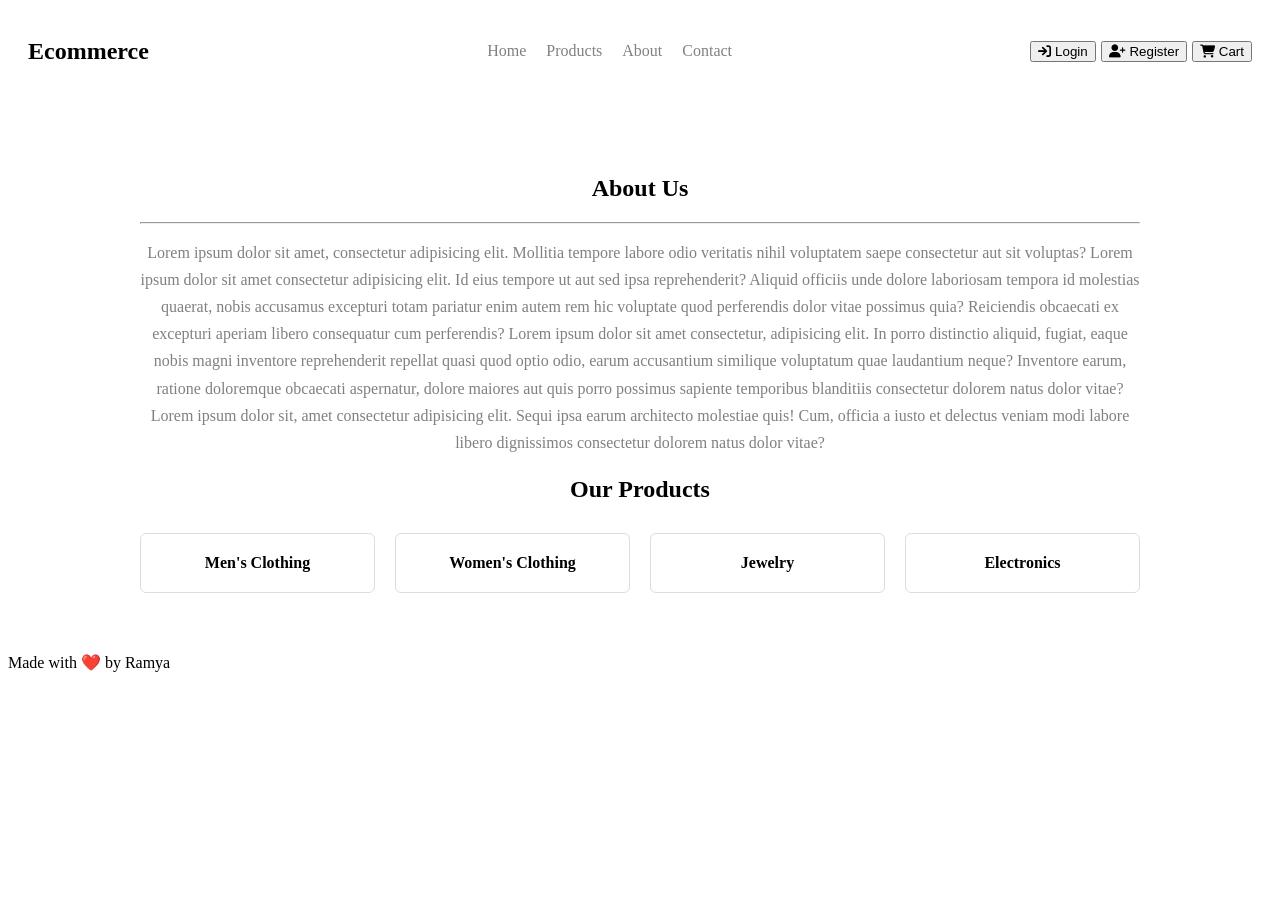
==== project/about.html @ 84d17db0 "second commit" ====
<!DOCTYPE html>
<html lang="en">
<head>
    <meta charset="UTF-8">
    <meta name="viewport" content="width=device-width, initial-scale=1.0">
    <title>Document</title>
    <link rel="stylesheet" href="https://cdnjs.cloudflare.com/ajax/libs/font-awesome/6.5.1/css/all.min.css" />
    <link rel="stylesheet" href="./style.css">
</head>
<body>

<!-- Header -->
<section id="header">
    <div>
        <h1>Ecommerce</h1>
    </div>

    <ul id="content">
        <li><a href="index.html">Home</a></li>
        <li><a href="index.html">Products</a></li>
        <li><a href="about.html">About</a></li>
        <li><a href="#">Contact</a></li>
    </ul>

    <div>
            <button><i class="fa-solid fa-arrow-right-to-bracket"></i> Login</button>
            <button><i class="fas fa-user-plus"></i> Register</button>
            <button><i class="fas fa-shopping-cart"></i> Cart</button>
        </div>
</section>

<!-- About Section -->
<section class="about-section">
    <h1>About Us</h1>
    <hr>

    <p>
        Lorem ipsum dolor sit amet, consectetur adipisicing elit. Mollitia tempore labore odio veritatis nihil voluptatem saepe consectetur aut sit voluptas?
        Lorem ipsum dolor sit amet consectetur adipisicing elit. Id eius tempore ut aut sed ipsa reprehenderit? Aliquid officiis unde dolore laboriosam tempora id molestias quaerat, nobis accusamus excepturi totam pariatur enim autem rem hic voluptate quod perferendis dolor vitae possimus quia? Reiciendis obcaecati ex excepturi aperiam libero consequatur cum perferendis?
        Lorem ipsum dolor sit amet consectetur, adipisicing elit. In porro distinctio aliquid, fugiat, eaque nobis magni inventore reprehenderit repellat quasi quod optio odio, earum accusantium similique voluptatum quae laudantium neque? Inventore earum, ratione doloremque obcaecati aspernatur, dolore maiores aut quis porro possimus sapiente temporibus blanditiis consectetur dolorem natus dolor vitae?
        Lorem ipsum dolor sit, amet consectetur adipisicing elit. Sequi ipsa earum architecto molestiae quis! Cum, officia a iusto et delectus veniam modi labore libero dignissimos consectetur dolorem natus dolor vitae?



    </p>

    <h2>Our Products</h2>

    <div class="about-products">
        <div class="about-card">Men's Clothing</div>
        <div class="about-card">Women's Clothing</div>
        <div class="about-card">Jewelry</div>
        <div class="about-card">Electronics</div>
    </div>
</section>

<!-- Footer -->
     <footer>
        Made with ❤️ by Ramya
     </footer>
    
</body>
</html>
---- project/style.css ----
/* mobile */

@media(max-width:426px) {
    #header {
        display: flex;
        justify-content: space-between;
        align-items: center;

    }

    #content {
        list-style: none;
        display: flex;
        gap: 10px;
    }

    #content li a {
        text-decoration: none;
        color: gray;
        font-weight: lighter;

    }

    #header div {
        display: flex;
        gap: 5px;
        border-radius: 10px;
    }

    #ele h1 {
        text-align: center;
        font-weight: lighter;
        color: gray;
    }

}

/* tablet */

@media (min-width:427px) and (max-width:768px) {
    #header {
        display: flex;
        justify-content: space-between;
        align-items: center;
        padding: 10px 20px;
    }

    #content {
        list-style: none;
        display: flex;
        gap: 5px;
    }

    #content li a {
        text-decoration: none;
        color: gray;
        font-weight: lighter;
    }

    #header div {
        display: flex;
        gap: 5px;
        border-radius: 10px;
    }

    #ele h1 {
        text-align: center;
        font-weight: lighter;
        color: gray;
    }
}

/* small laptop */
@media (min-width:769px) and (max-width:1024px) {
    #header {
        display: flex;
        justify-content: space-between;
        align-items: center;
        padding: 10px 20px;
    }

    #content {
        list-style: none;
        display: flex;
        gap: 20px;
    }

    #content li a {
        text-decoration: none;
        color: gray;
        font-weight: lighter;
    }

    #header div {
        display: flex;
        gap: 5px;
        border-radius: 10px;
    }

    #ele h1 {
        text-align: center;
        font-weight: lighter;
        color: gray;
    }
}

/* laptop*/

@media (min-width:1025px) and (max-width:1440px) {
    #header {
        display: flex;
        justify-content: space-between;
        align-items: center;
        padding: 10px 20px;
    }

    #content {
        list-style: none;
        display: flex;
        gap: 20px;
    }

    #content li a {
        text-decoration: none;
        color: gray;
        font-weight: lighter;
    }

    #header div {
        display: flex;
        gap: 5px;
        border-radius: 10px;
    }

    #ele h1 {
        text-align: center;
        font-weight: lighter;
        color: gray;
    }

    #ele div button {
        text-align: center;
        align-items: center;
        align-content: center;
        padding: 10px 20px;
        margin: 10px;
        gap: 15px;
    }

    .but {
        margin-left: 290px;
    }


#products {
            border: 1px solid black;
            background-color: whitesmoke;
            padding: 10px;
            gap: 10px;
            border-radius: 10px;
            display: flex;
            flex-wrap: wrap;
        }


        .product-container {
            display: grid;
            grid-template-columns: repeat(3, 1fr);
            gap: 20px;
            padding: 20px;
        }

        .product-card {
            background: #fff;
            border-radius: 8px;
            border: solid black;
            padding: 15px;
            text-align: center;
            border: 1px solid #eee;
            transition: box-shadow 0.3s;
        }

        .product-card:hover {
            box-shadow: 0 6px 15px rgba(0, 0, 0, 0.12);
        }

        .product-card img {
            width: 100%;
            height: 200px;
            object-fit: contain;
            margin-bottom: 10px;
        }

        .product-card h4 {
            font-size: 15px;
            font-weight: 600;
            margin: 8px 0;
        }

        .product-card .desc {
            font-size: 13px;
            color: #666;
            margin-bottom: 8px;
        }

        .product-card .price {
            font-size: 16px;
            font-weight: bold;
            color: gray;
            margin-bottom: 10px;
        }

        .card-buttons {
            display: flex;
            justify-content: center;

            gap: 10px;
        }

        .card-buttons button {
            background: #222;
            color: white;
            border: none;
            padding: 6px 12px;
            border-radius: 4px;
            font-size: 13px;
            cursor: pointer;
        }

        .card-buttons button:hover {
            background: #444;
        }  



    /* #element {
        display: grid;
        grid-template-columns: repeat(3, minmax(260px, 1fr));
        gap: 25px;
        padding: 30px 60px;
    } 
 .cards {
    border: 1px solid #e5e5e5;
    border-radius: 6px;
    background-color: #fff;

    padding: 15px;
    text-align: center;

    display: flex;
    flex-direction: column;

    height: 100%;
    box-shadow: 0 2px 6px rgba(0,0,0,0.05);
} 



.img {
    width: 100%;
    height: 180px;
    object-fit: contain;
    margin-bottom: 10px;
}
.title {
    font-size: 15px;
    font-weight: 600;
    margin: 8px 0;
}
.desc {
    font-size: 13px;
    color: #777;
    line-height: 1.4;
    display: -webkit-box;
    -webkit-box-orient: vertical;
    overflow: hidden;
    text-overflow: ellipsis;
    margin-bottom: 10px;
}

.price {
    font-size: 15px;
    font-weight: bold;
    margin-bottom: 10px;
}

   .buttons {
    display: flex;
    justify-content: center;
    gap: 8px;

    margin-top: auto;
}

.btn {
    background-color: #212529;
    color: white;
    border: none;

    padding: 6px 10px;
    font-size: 12px;
    border-radius: 4px;
    cursor: pointer;
}  */


    .about-section {
        max-width: 1000px;
        margin: 40px auto;
        padding: 20px;
        text-align: center;
    }

    .about-section p {
        color: gray;
        line-height: 1.7;
        margin: 15px 0;
    }

    .about-products {
        display: grid;
        grid-template-columns: repeat(auto-fit, minmax(200px, 1fr));
        gap: 20px;
        margin-top: 30px;
    }

    .about-card {
        border: 1px solid #ddd;
        padding: 20px;
        border-radius: 6px;
        font-weight: bold;
    }


}
.banner {
    background-image: url('../assest/assests/main.png\ \(1\).jpg');
    background-size: cover;
    background-position: center;
    height: 250px;

    /* ONLY layout */
    display: flex;
    flex-direction: column;
    justify-content: center;

    padding-left: 60px;
}
.banner h1 {
    font-size: 36px;
    font-weight: 400;
    color: white;
    margin-bottom: 10px;
}

.banner p {
    /* max-width: 520px; */
    font-size: 14px;
    line-height: 1.6;
    color: #f1f1f1;
}


/* large laptops */

@media(min-width:1441px) and (max-width:2560px) {
    #header {
        display: flex;
        justify-content: space-between;
        align-items: center;
        padding: 10px 20px;
    }

    #content {
        list-style: none;
        display: flex;
        gap: 20px;
    }

    #content li a {
        text-decoration: none;
        color: gray;
        font-weight: lighter;
    }

    #header div {
        display: flex;
        gap: 5px;
        border-radius: 10px;
    }

    #ele h1 {
        text-align: center;
        font-weight: lighter;
        color: gray;
    }

    #ele div button {
        text-align: center;
        gap: 15px;
        align-content: center;
        align-items: center;
    }
}
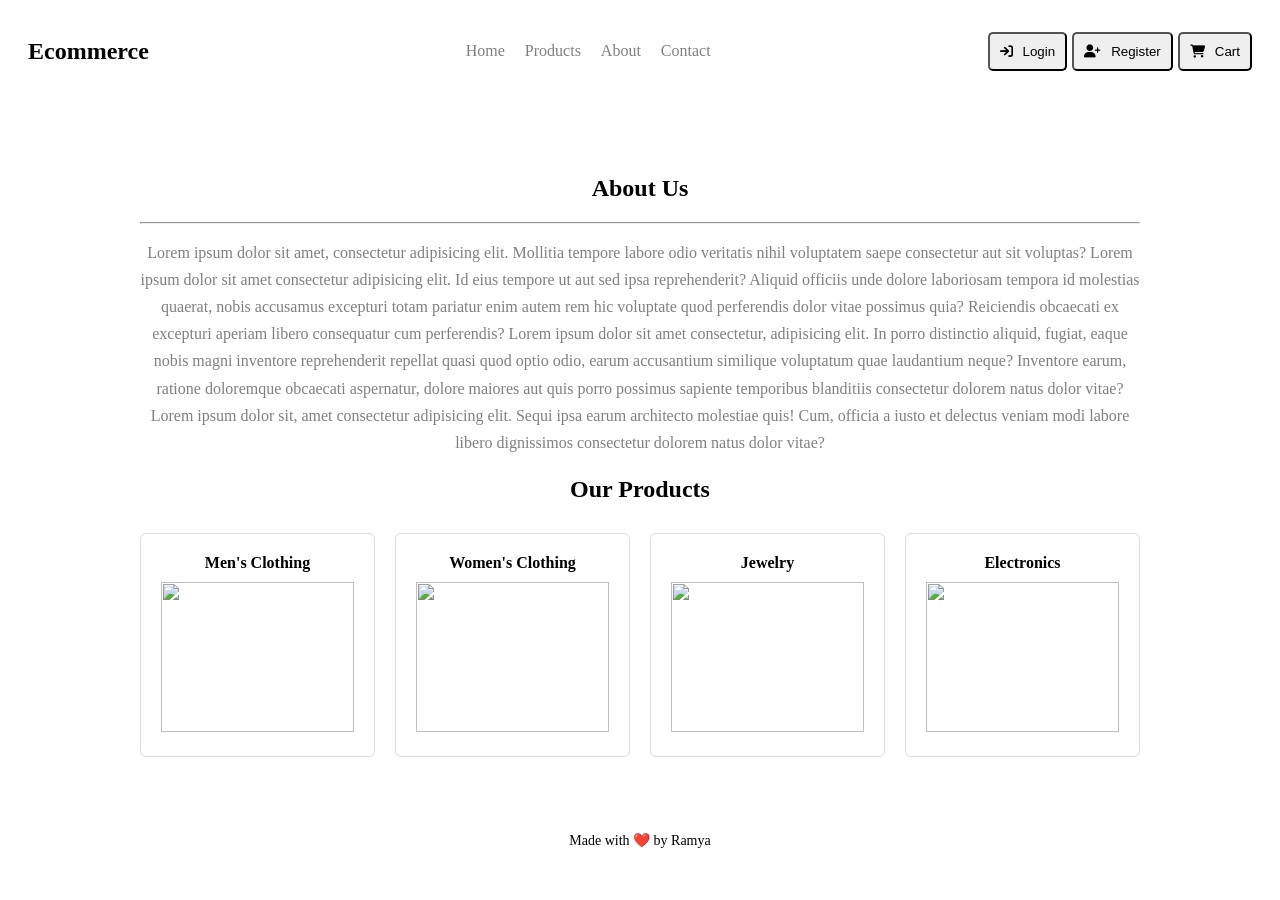
==== commit a202efd2: "third commit" ====
--- a/project/about.html
+++ b/project/about.html
@@ -1,5 +1,6 @@
 <!DOCTYPE html>
 <html lang="en">
+
 <head>
     <meta charset="UTF-8">
     <meta name="viewport" content="width=device-width, initial-scale=1.0">
@@ -7,57 +8,75 @@
     <link rel="stylesheet" href="https://cdnjs.cloudflare.com/ajax/libs/font-awesome/6.5.1/css/all.min.css" />
     <link rel="stylesheet" href="./style.css">
 </head>
+
 <body>
 
-<!-- Header -->
-<section id="header">
-    <div>
-        <h1>Ecommerce</h1>
-    </div>
+    <!-- Header -->
+    <section id="header">
+        <div>
+            <h1>Ecommerce</h1>
+        </div>
 
-    <ul id="content">
-        <li><a href="index.html">Home</a></li>
-        <li><a href="index.html">Products</a></li>
-        <li><a href="about.html">About</a></li>
-        <li><a href="#">Contact</a></li>
-    </ul>
+        <ul id="content">
+            <li><a href="index.html">Home</a></li>
+            <li><a href="products.html">Products</a></li>
+            <li><a href="about.html">About</a></li>
+            <li><a href="contact.html">Contact</a></li>
+        </ul>
 
-    <div>
-            <button><i class="fa-solid fa-arrow-right-to-bracket"></i> Login</button>
-            <button><i class="fas fa-user-plus"></i> Register</button>
-            <button><i class="fas fa-shopping-cart"></i> Cart</button>
+        <div class="headbut">
+            <a href="login.html" class="btn">
+              <button>  <i class="fa-solid fa-arrow-right-to-bracket"></i> Login</button>
+            </a>
+
+            <a href="register.html" class="btn">
+               <button><i class="fas fa-user-plus"></i> Register</button>
+            </a>
+
+            <a href="cart.html" class="btn">
+              <button><i class="fas fa-shopping-cart"></i> Cart</button>
+            </a>
         </div>
-</section>
+    </section>
 
-<!-- About Section -->
-<section class="about-section">
-    <h1>About Us</h1>
-    <hr>
+    <!-- About Section -->
+    <section class="about-section">
+        <h1>About Us</h1>
+        <hr>
 
-    <p>
-        Lorem ipsum dolor sit amet, consectetur adipisicing elit. Mollitia tempore labore odio veritatis nihil voluptatem saepe consectetur aut sit voluptas?
-        Lorem ipsum dolor sit amet consectetur adipisicing elit. Id eius tempore ut aut sed ipsa reprehenderit? Aliquid officiis unde dolore laboriosam tempora id molestias quaerat, nobis accusamus excepturi totam pariatur enim autem rem hic voluptate quod perferendis dolor vitae possimus quia? Reiciendis obcaecati ex excepturi aperiam libero consequatur cum perferendis?
-        Lorem ipsum dolor sit amet consectetur, adipisicing elit. In porro distinctio aliquid, fugiat, eaque nobis magni inventore reprehenderit repellat quasi quod optio odio, earum accusantium similique voluptatum quae laudantium neque? Inventore earum, ratione doloremque obcaecati aspernatur, dolore maiores aut quis porro possimus sapiente temporibus blanditiis consectetur dolorem natus dolor vitae?
-        Lorem ipsum dolor sit, amet consectetur adipisicing elit. Sequi ipsa earum architecto molestiae quis! Cum, officia a iusto et delectus veniam modi labore libero dignissimos consectetur dolorem natus dolor vitae?
+        <p>
+            Lorem ipsum dolor sit amet, consectetur adipisicing elit. Mollitia tempore labore odio veritatis nihil
+            voluptatem saepe consectetur aut sit voluptas?
+            Lorem ipsum dolor sit amet consectetur adipisicing elit. Id eius tempore ut aut sed ipsa reprehenderit?
+            Aliquid officiis unde dolore laboriosam tempora id molestias quaerat, nobis accusamus excepturi totam
+            pariatur enim autem rem hic voluptate quod perferendis dolor vitae possimus quia? Reiciendis obcaecati ex
+            excepturi aperiam libero consequatur cum perferendis?
+            Lorem ipsum dolor sit amet consectetur, adipisicing elit. In porro distinctio aliquid, fugiat, eaque nobis
+            magni inventore reprehenderit repellat quasi quod optio odio, earum accusantium similique voluptatum quae
+            laudantium neque? Inventore earum, ratione doloremque obcaecati aspernatur, dolore maiores aut quis porro
+            possimus sapiente temporibus blanditiis consectetur dolorem natus dolor vitae?
+            Lorem ipsum dolor sit, amet consectetur adipisicing elit. Sequi ipsa earum architecto molestiae quis! Cum,
+            officia a iusto et delectus veniam modi labore libero dignissimos consectetur dolorem natus dolor vitae?
 
 
 
-    </p>
+        </p>
 
-    <h2>Our Products</h2>
+        <h2>Our Products</h2>
 
-    <div class="about-products">
-        <div class="about-card">Men's Clothing</div>
-        <div class="about-card">Women's Clothing</div>
-        <div class="about-card">Jewelry</div>
-        <div class="about-card">Electronics</div>
-    </div>
-</section>
+        <div class="about-products">
+            <div class="about-card">Men's Clothing <img src="../assest/assests/Men's clothing.jpeg" alt=""></div>
+            <div class="about-card">Women's Clothing <img src="../assest/assests/Women's clothing.jpeg" alt=""></div>
+            <div class="about-card">Jewelry <img src="../assest/assests/jewelery.webp" alt=""></div>
+            <div class="about-card">Electronics <img src="../assest/assests/Electronics.jpeg" alt=""></div>
+        </div>
+    </section>
 
-<!-- Footer -->
-     <footer>
+    <!-- Footer -->
+    <footer class="foot">
         Made with ❤️ by Ramya
-     </footer>
-    
+    </footer>
+
 </body>
+
 </html>
--- a/project/style.css
+++ b/project/style.css
@@ -107,6 +107,9 @@
 /* laptop*/
 
 @media (min-width:1025px) and (max-width:1440px) {
+
+    /* header section */
+
     #header {
         display: flex;
         justify-content: space-between;
@@ -132,10 +135,73 @@
         border-radius: 10px;
     }
 
-    #ele h1 {
-        text-align: center;
-        font-weight: lighter;
-        color: gray;
+    #content li a:hover {
+        color: black;
+    }
+
+    .headbut button:hover {
+        background-color: black;
+        color: white;
+        transition: 0.3s;
+        border: none;
+    }
+    .headbut button{
+        display: flex;
+        gap: 10px;
+        padding: 10px 10px;
+        align-items: center;
+        border-radius: 5px;
+      
+    }
+   .btn{
+    text-decoration: none;
+   }
+
+    /* banner section */
+
+
+    .banner {
+        position: relative;
+        width: 100%;
+        height: 350px;
+        overflow: hidden;
+    }
+
+    .banner img {
+        width: 100%;
+        height: 100%;
+        object-fit: cover;
+    }
+
+
+    .banner-text {
+        position: absolute;
+        top: 50%;
+        left: 32%;
+        transform: translate(-50%, -50%);
+
+        color: white;
+    }
+
+    .banner-text p {
+        font-size: 55px;
+        letter-spacing: 2px;
+    }
+
+    Optional dark overlay for better text visibility .banner::after {
+        position: absolute;
+    }
+
+
+    /* Card section */
+
+
+
+
+     #ele h1 {
+        text-align: center;
+        font-weight: lighter;
+        color: black;
     }
 
     #ele div button {
@@ -150,159 +216,89 @@
     .but {
         margin-left: 290px;
     }
-
-
-#products {
-            border: 1px solid black;
-            background-color: whitesmoke;
-            padding: 10px;
-            gap: 10px;
-            border-radius: 10px;
-            display: flex;
-            flex-wrap: wrap;
-        }
-
-
-        .product-container {
-            display: grid;
-            grid-template-columns: repeat(3, 1fr);
-            gap: 20px;
-            padding: 20px;
-        }
-
-        .product-card {
-            background: #fff;
-            border-radius: 8px;
-            border: solid black;
-            padding: 15px;
-            text-align: center;
-            border: 1px solid #eee;
-            transition: box-shadow 0.3s;
-        }
-
-        .product-card:hover {
-            box-shadow: 0 6px 15px rgba(0, 0, 0, 0.12);
-        }
-
-        .product-card img {
-            width: 100%;
-            height: 200px;
-            object-fit: contain;
-            margin-bottom: 10px;
-        }
-
-        .product-card h4 {
-            font-size: 15px;
-            font-weight: 600;
-            margin: 8px 0;
-        }
-
-        .product-card .desc {
-            font-size: 13px;
-            color: #666;
-            margin-bottom: 8px;
-        }
-
-        .product-card .price {
-            font-size: 16px;
-            font-weight: bold;
-            color: gray;
-            margin-bottom: 10px;
-        }
-
-        .card-buttons {
-            display: flex;
-            justify-content: center;
-
-            gap: 10px;
-        }
-
-        .card-buttons button {
-            background: #222;
-            color: white;
-            border: none;
-            padding: 6px 12px;
-            border-radius: 4px;
-            font-size: 13px;
-            cursor: pointer;
-        }
-
-        .card-buttons button:hover {
-            background: #444;
-        }  
-
-
-
-    /* #element {
+    .but1:hover{
+        background-color: black;
+        color: white;
+        transition: 0.3s;
+        border: none;
+    }
+
+    #products {
+        border: 1px solid black;
+        background-color: whitesmoke;
+        padding: 10px;
+        gap: 10px;
+        border-radius: 10px;
+        display: flex;
+        flex-wrap: wrap;
+    }
+
+
+    .product-container {
         display: grid;
-        grid-template-columns: repeat(3, minmax(260px, 1fr));
-        gap: 25px;
-        padding: 30px 60px;
-    } 
- .cards {
-    border: 1px solid #e5e5e5;
-    border-radius: 6px;
-    background-color: #fff;
-
-    padding: 15px;
-    text-align: center;
-
-    display: flex;
-    flex-direction: column;
-
-    height: 100%;
-    box-shadow: 0 2px 6px rgba(0,0,0,0.05);
-} 
-
-
-
-.img {
-    width: 100%;
-    height: 180px;
-    object-fit: contain;
-    margin-bottom: 10px;
-}
-.title {
-    font-size: 15px;
-    font-weight: 600;
-    margin: 8px 0;
-}
-.desc {
-    font-size: 13px;
-    color: #777;
-    line-height: 1.4;
-    display: -webkit-box;
-    -webkit-box-orient: vertical;
-    overflow: hidden;
-    text-overflow: ellipsis;
-    margin-bottom: 10px;
-}
-
-.price {
-    font-size: 15px;
-    font-weight: bold;
-    margin-bottom: 10px;
-}
-
-   .buttons {
-    display: flex;
-    justify-content: center;
-    gap: 8px;
-
-    margin-top: auto;
-}
-
-.btn {
-    background-color: #212529;
-    color: white;
-    border: none;
-
-    padding: 6px 10px;
-    font-size: 12px;
-    border-radius: 4px;
-    cursor: pointer;
-}  */
-
+        grid-template-columns: repeat(3, 1fr);
+        gap: 20px;
+        padding: 20px;
+    }
+
+    .product-card {
+        background: #fff;
+        border-radius: 8px;
+        border: solid black;
+        padding: 15px;
+        text-align: center;
+        border: 1px solid #eee;
+        transition: box-shadow 0.3s;
+    }
+
+    .product-card img {
+        width: 100%;
+        height: 200px;
+        object-fit: contain;
+        margin-bottom: 10px;
+    }
+
+    .product-card h4 {
+        font-size: 15px;
+        font-weight: 600;
+        margin: 8px 0;
+    }
+
+    .product-card .desc {
+        font-size: 13px;
+        color: #666;
+        margin-bottom: 8px;
+    }
+
+    .product-card .price {
+        font-size: 16px;
+        font-weight: bold;
+        color: gray;
+        margin-bottom: 10px;
+    }
+
+    .card-buttons {
+        display: flex;
+        justify-content: center;
+
+        gap: 10px;
+    }
+
+    .card-buttons button {
+        background: #222;
+        color: white;
+        border: none;
+        padding: 6px 12px;
+        border-radius: 4px;
+        font-size: 13px;
+        cursor: pointer;
+    }
+
+    .card-buttons button:hover {
+        background: #444;
+    }
+
+    /* about section */
 
     .about-section {
         max-width: 1000px;
@@ -330,34 +326,101 @@
         border-radius: 6px;
         font-weight: bold;
     }
-
-
-}
-.banner {
-    background-image: url('../assest/assests/main.png\ \(1\).jpg');
-    background-size: cover;
-    background-position: center;
-    height: 250px;
-
-    /* ONLY layout */
+    .about-card img {
+        width: 100%;
+        height: 150px;
+        object-fit: cover;
+        margin-top: 10px;
+    }
+
+
+}
+
+
+/* Contact Section */
+.contact-section {
+    max-width: 300px;
+    margin: 60px auto;
+    text-align: center;
+}
+.contact-section hr {
+    margin-bottom: 20px;
+    border: none;
+    height: 1px;
+    background-color: #ddd;
+}
+
+.contact-section h1 {
+    font-size: 36px;
+    font-weight: 600;
+    margin-bottom: 10px;
+}
+
+/* Contact Form */
+.contact-form {
     display: flex;
     flex-direction: column;
-    justify-content: center;
-
-    padding-left: 60px;
-}
-.banner h1 {
-    font-size: 36px;
-    font-weight: 400;
-    color: white;
-    margin-bottom: 10px;
-}
-
-.banner p {
-    /* max-width: 520px; */
+    align-items: center;
+}
+
+/* Labels */
+.contact-form label {
+    width: 100%;
+    text-align: left;
+    font-size: 15px;
+    font-weight: 500;
+    margin-bottom: 6px;
+}
+
+/* Inputs & Textarea */
+.contact-form input,
+.contact-form textarea {
+    width: 100%;
+    padding: 12px 14px;
     font-size: 14px;
-    line-height: 1.6;
-    color: #f1f1f1;
+    border-radius: 8px;
+    border: 1px solid #d0d7de;
+    outline: none;
+    margin-bottom: 20px;
+}
+
+.contact-form input::placeholder,
+.contact-form textarea::placeholder {
+    color: #8c959f;
+}
+
+.contact-form input:focus,
+.contact-form textarea:focus {
+    border-color: #000;
+}
+
+/* Button */
+.contact-form button {
+    background-color: #6c6c6c;
+    color: #fff;
+    border: none;
+    padding: 10px 30px;
+    border-radius: 8px;
+    font-size: 15px;
+    cursor: pointer;
+}
+
+.contact-form button:hover {
+    background-color: #000;
+    transition: 0.3s;
+}
+
+/* login section */
+
+
+
+
+/* footer section */
+.foot {
+    text-align: center;
+    padding: 15px;
+    margin-top: 20px;
+    font-size: 14px;
 }
 
 
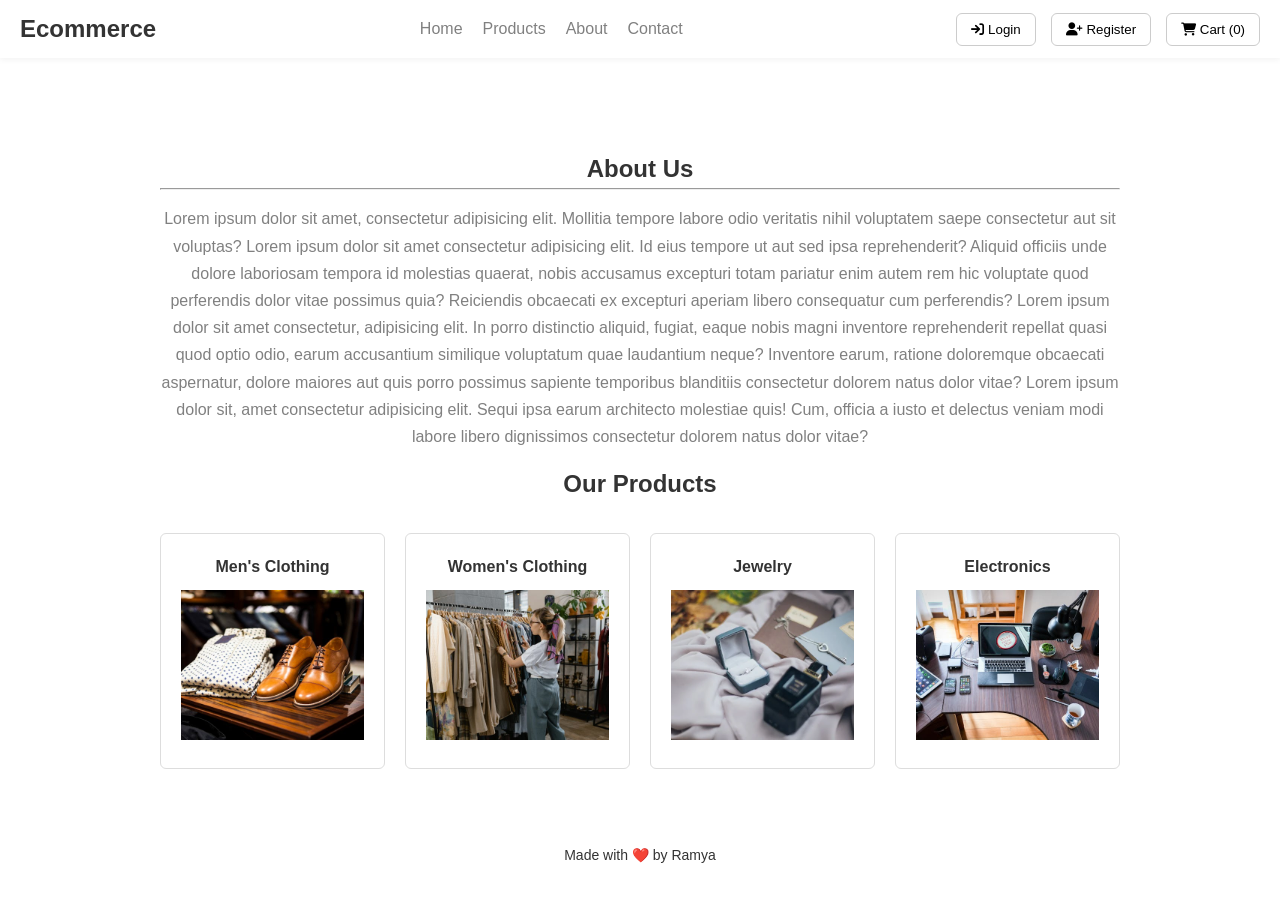
==== commit 48f4f12d: "fourth commit" ====
--- a/project/about.html
+++ b/project/about.html
@@ -34,7 +34,10 @@
             </a>
 
             <a href="cart.html" class="btn">
-              <button><i class="fas fa-shopping-cart"></i> Cart</button>
+                <button>
+                    <i class="fas fa-shopping-cart"></i>
+                    Cart (<span id="cart-count">0</span>)
+                </button>
             </a>
         </div>
     </section>
@@ -77,6 +80,8 @@
         Made with ❤️ by Ramya
     </footer>
 
+
+       <script src="./pro.js"></script>
 </body>
 
 </html>
--- a/project/style.css
+++ b/project/style.css
@@ -1,24 +1,449 @@
+* {
+    margin: 0;
+    padding: 0;
+    box-sizing: border-box;
+}
+
+html, body {
+    width: 100%;
+    overflow-x: hidden;
+}
+
+body {
+    font-family: 'Poppins', sans-serif;
+    font-weight: 400;
+    color: #333;
+    line-height: 1.6;
+    padding-top: 90px;
+}
+
+/* Fixed Header - Always visible */
+
+#header {
+    position: fixed;
+    top: 0;
+    left: 0;
+    width: 100%;
+    z-index: 9999;
+    background: #fff;
+
+}
+
+
+
+
 /* mobile */
 
 @media(max-width:426px) {
+
+   
+    body{
+        padding-top: 120px;
+    }  
+
+     #header {
+        display: flex;
+        flex-direction: column;
+        align-items: center;
+        width: 100%;
+        padding: 10px 5px;
+        gap: 8px;       
+        background: #fff;
+        text-align: center;
+    } 
+
+    /* Ecommerce title center */
+    #header h1 {
+        font-size: 22px;
+        margin: 0;
+    }
+
+    /* Navigation: Home Products About Contact */
+    #content {
+        display: flex;
+        flex-direction: row;
+        justify-content: center;
+        flex-wrap: nowrap;
+        list-style: none;
+        padding: 0;
+        margin: 0;
+        gap: 15px;
+        font-size: 14px;
+    }
+
+    #content li a {
+        text-decoration: none;
+        color: #000;
+        font-weight: 500;
+    }
+
+    /* Buttons row */
+    .headbut {
+        display: flex;
+        justify-content: center;
+        flex-wrap: nowrap;
+        gap: 10px;
+        width: 100%;
+    }
+
+    .headbut button {
+        padding: 6px 12px;
+        font-size: 12px;
+        border: 1px solid #ccc;
+        background: #f8f8f8;
+        border-radius: 4px;
+        cursor: pointer;
+        white-space: nowrap;
+    }
+
+    .headbut button:hover {
+        background: #eaeaea;
+    }
+
+
+    /* Banner */
+.banner {
+    position: relative;   
+    width: 100%;
+    height: 220px;       
+    margin: 0;
+    overflow: hidden;
+}
+
+.banner img {
+    width: 100%;
+    height: 100%;
+    object-fit: cover;
+}
+
+/* Text inside banner */
+.banner-text {
+    position: absolute;
+    top: 50%;
+    left: 5%;
+    transform: translateY(-50%);
+    max-width: 90%;
+    color: #fff;
+    white-space: nowrap;       
+    overflow: hidden;          
+    text-overflow: ellipsis;   
+}
+
+
+    .banner {
+        height: 200px;
+    }
+
+    .banner-text h1 {
+    font-size: 20px;
+    white-space: nowrap;
+    overflow: hidden;
+    text-overflow: ellipsis;
+}
+
+.banner-text p {
+    font-size: 12px;
+    white-space: nowrap;
+    overflow: hidden;
+    text-overflow: ellipsis;
+}
+
+
+    /* Products */
+
+#ele {
+    width: 100%;
+    padding: 0 10px;
+    text-align: center;
+}
+
+#ele h1 {
+    text-align: center;
+    margin-bottom: 10px;
+}
+.but {
+    display: flex;
+    justify-content: center;
+    flex-wrap: wrap;
+    gap: 10px;
+    margin: 15px 0;
+}
+
+.but1 {
+    padding: 6px 14px;
+    font-size: 13px;
+    border: 1px solid #ccc;
+    background: #f8f8f8;
+    border-radius: 4px;
+    cursor: pointer;
+}
+
+
+.product-container {
+    display: grid;
+    grid-template-columns: repeat(auto-fit, minmax(220px, 1fr));
+    gap: 15px;
+    padding: 10px;
+}
+
+
+
+
+.product-card {
+    border: 1px solid #e0e0e0;
+    border-radius: 6px;
+    padding: 12px;
+    background: #fff;
+    text-align: center;
+    display: flex;
+    flex-direction: column;
+    justify-content: space-between;
+}
+
+
+
+    .product-card img {
+    width: 100%;
+    height: 150px;
+    object-fit: contain;
+    margin-bottom: 8px;
+}
+
+.product-title {
+    font-size: 14px;
+    font-weight: 500;
+    margin-bottom: 5px;
+}
+
+
+  .desc {
+    font-size: 12px;
+    color: #555;
+    margin: 6px 0;
+    text-align: center;
+
+    display: -webkit-box;
+    -webkit-line-clamp: 2;          
+    -webkit-box-orient: vertical;
+    overflow: hidden;
+    text-overflow: ellipsis;
+
+    line-height: 1.4;
+    height: 34px;   
+}
+
+
+
+
+  .price {
+    font-size: 15px;
+    font-weight: 600;
+    margin: 8px 0;
+    padding: 6px 0;
+    border-top: 1px solid #eee;
+    border-bottom: 1px solid #eee;
+}
+
+
+ .card-buttons {
+    display: flex;
+    justify-content: center;
+    gap: 8px;
+    margin-top: 8px;
+}
+
+.card-buttons button {
+    flex: 1;
+    font-size: 12px;
+    padding: 6px;
+    border: 1px solid #ccc;
+    background: #f5f5f5;
+    border-radius: 4px;
+    cursor: pointer;
+}
+
+
+
+    /* About */
+    .about-section {
+    width: 90%;
+    margin: 20px auto;
+    padding: 15px;
+    text-align: center;
+}
+
+   .about-section p {
+    font-size: 14px;
+    line-height: 1.6;
+    color: #555;
+    text-align: center;
+}
+.about-products-title {
+    text-align: center;
+    margin: 20px 0 10px;
+    font-size: 20px;
+    font-weight: 500;
+}
+
+
+   .about-products {
+    display: grid;
+    grid-template-columns: 1fr;   
+    gap: 15px;
+    width: 90%;
+    margin: 0 auto;
+}
+.about-card {
+    border: 1px solid #e5e5e5;
+    border-radius: 6px;
+    padding: 15px;
+    background: #fff;
+    text-align: center;
+}
+.about-card img {
+    width: 100%;
+    height: 150px;
+    object-fit: contain;   
+    margin-bottom: 10px;
+}
+.about-card h3 {
+    font-size: 16px;
+    margin-bottom: 6px;
+}
+
+.about-card p {
+    font-size: 13px;
+    color: #555;
+    line-height: 1.5;
+}
+
+
+    /* Contact */
+    .contact-section {
+        width: 90%;
+        margin: 30px auto;
+    }
+
+    .contact-section h1 {
+        font-size: 24px;
+    }
+
+
+    /* Login */
+   
+.login-section {
+    width: 90%;
+    margin: 30px auto;
+    text-align: center;   
+}
+
+.login-section h1 {
+    font-size: 24px;
+    margin-bottom: 8px;
+}
+
+.login-section p {
+    font-size: 14px;
+    color: #555;
+    margin-bottom: 15px;
+    line-height: 1.5;
+}
+
+
+  .login-form {
+    display: flex;
+    flex-direction: column;
+    gap: 10px;
+    text-align: left;  
+}
+
+.login-form button {
+    width: 100%;
+}
+
+
+
+    /* Register */
+    .register-section {
+        width: 90%;
+        margin: 30px auto;
+    }
+
+    .register-section h1 {
+        font-size: 24px;
+    }
+
+    .register-form button {
+        width: 100%;
+    }
+
+
+    /* Cart */
+    .cart-wrapper {
+        flex-direction: column;
+        padding: 10px;
+    }
+
+    .cart-left,
+    .cart-right {
+        width: 100%;
+    }
+
+    .cart-item {
+        flex-direction: column;
+        align-items: flex-start;
+        gap: 10px;
+    }
+
+    .cart-img {
+        width: 60px;
+        height: 60px;
+    }
+
+    .cart-info {
+        margin-left: 0;
+    }
+
+
+    /* Empty Cart */
+    .empty-cart h2 {
+        font-size: 22px;
+    }
+
+    .continue-btn {
+        font-size: 13px;
+    }
+
+
+    /* Footer */
+   .foot {
+    width: 100%;
+    margin: 0;
+}
+}
+
+
+
+/* tablet */
+
+@media (min-width:427px) and (max-width:768px) {
     #header {
         display: flex;
         justify-content: space-between;
         align-items: center;
-
+        padding: 10px 20px;
     }
 
     #content {
         list-style: none;
         display: flex;
-        gap: 10px;
+        gap: 5px;
     }
 
     #content li a {
         text-decoration: none;
         color: gray;
         font-weight: lighter;
-
     }
 
     #header div {
@@ -32,12 +457,10 @@
         font-weight: lighter;
         color: gray;
     }
-
-}
-
-/* tablet */
-
-@media (min-width:427px) and (max-width:768px) {
+}
+
+/* small laptop */
+@media (min-width:769px) and (max-width:1024px) {
     #header {
         display: flex;
         justify-content: space-between;
@@ -48,7 +471,7 @@
     #content {
         list-style: none;
         display: flex;
-        gap: 5px;
+        gap: 20px;
     }
 
     #content li a {
@@ -70,8 +493,12 @@
     }
 }
 
-/* small laptop */
-@media (min-width:769px) and (max-width:1024px) {
+/* laptop*/
+
+@media (min-width:1024px) and (max-width:1440px) {
+
+    /* header section */
+
     #header {
         display: flex;
         justify-content: space-between;
@@ -97,112 +524,125 @@
         border-radius: 10px;
     }
 
+    #content li a:hover {
+        color: black;
+    }
+
+    /* Header Buttons */
+    .headbut button {
+        padding: 8px 14px;
+        border: 1px solid #ccc;
+        background: white;
+        border-radius: 6px;
+        cursor: pointer;
+        margin-left: 10px;
+    }
+
+    .headbut button:hover {
+        background: black;
+        color: white;
+    }
+
+    .btn {
+        text-decoration: none;
+    }
+
+    /* banner section */
+
+    body {
+    font-family: 'Poppins', sans-serif;
+    }
+
+    .banner {
+        position: relative;
+        width: 100%;
+        height: 380px;
+        overflow: hidden;
+    }
+
+    .banner img {
+        width: 100%;
+        height: 100%;
+        
+    }
+
+    .banner::after {
+        content: "";
+        position: absolute;
+        top: 0;
+        left: 0;
+        width: 100%;
+        height: 100%;
+        background: rgba(0, 0, 0, 0.35);
+    }
+
+    .banner-text {
+        position: absolute;
+        top: 55%;
+        left: 6%;
+        transform: translateY(-50%);
+        color: white;
+        max-width: 900px;
+        z-index: 2;
+    }
+
+  .banner-text h1 {
+    font-size: 30px;      
+    font-weight: 300;
+    letter-spacing: 0.5px;
+    margin-bottom: 8px;
+}
+
+.banner-text p {
+    font-size: 14px;    
+    font-weight: 300;
+    line-height: 1.6;
+    color: rgba(255, 255, 255, 0.9);
+}
+
+
+
+
+    /* Card section */
+
+
     #ele h1 {
         text-align: center;
         font-weight: lighter;
-        color: gray;
-    }
-}
-
-/* laptop*/
-
-@media (min-width:1025px) and (max-width:1440px) {
-
-    /* header section */
-
-    #header {
-        display: flex;
-        justify-content: space-between;
-        align-items: center;
-        padding: 10px 20px;
-    }
-
-    #content {
-        list-style: none;
-        display: flex;
-        gap: 20px;
-    }
-
-    #content li a {
-        text-decoration: none;
-        color: gray;
-        font-weight: lighter;
-    }
-
-    #header div {
-        display: flex;
-        gap: 5px;
-        border-radius: 10px;
-    }
-
-    #content li a:hover {
         color: black;
     }
 
-    .headbut button:hover {
-        background-color: black;
-        color: white;
-        transition: 0.3s;
-        border: none;
-    }
-    .headbut button{
-        display: flex;
-        gap: 10px;
-        padding: 10px 10px;
-        align-items: center;
-        border-radius: 5px;
-      
-    }
-   .btn{
-    text-decoration: none;
-   }
-
-    /* banner section */
-
-
-    .banner {
-        position: relative;
-        width: 100%;
-        height: 350px;
-        overflow: hidden;
-    }
-
-    .banner img {
-        width: 100%;
-        height: 100%;
-        object-fit: cover;
-    }
-
-
-    .banner-text {
-        position: absolute;
-        top: 50%;
-        left: 32%;
-        transform: translate(-50%, -50%);
-
-        color: white;
-    }
-
-    .banner-text p {
-        font-size: 55px;
-        letter-spacing: 2px;
-    }
-
-    Optional dark overlay for better text visibility .banner::after {
-        position: absolute;
-    }
-
-
-    /* Card section */
-
-
-
-
-     #ele h1 {
-        text-align: center;
-        font-weight: lighter;
-        color: black;
-    }
+
+    #ele {
+    width: 100%;
+    margin: 0 auto;
+}
+
+.product-container {
+    display: grid;
+    grid-template-columns: repeat(auto-fit, minmax(280px, 280px));
+    justify-content: center;
+    gap: 40px;
+    padding: 40px 20px;
+}
+
+.product-card {
+    width: 280px;
+    box-sizing: border-box;
+}
+
+.product-card .price {
+    margin: 12px -18px;
+    padding: 8px 0;
+    border-top: 1px solid #d4d1d1;
+    border-bottom: 1px solid #d4d1d1;
+}
+
+/* Sticky Header */
+#header {
+    background: white; /* important so content doesn't show through */
+    box-shadow: 0 2px 6px rgba(0,0,0,0.05); /* optional for slight shadow */
+}
 
     #ele div button {
         text-align: center;
@@ -214,13 +654,70 @@
     }
 
     .but {
-        margin-left: 290px;
-    }
-    .but1:hover{
-        background-color: black;
+        width: 100%;
+        display: flex;
+        justify-content: center;
+        /* center horizontally */
+        align-items: center;
+        flex-wrap: wrap;
+        /* move to next line in mobile */
+        gap: 12px;
+        margin: 20px 0;
+    }
+
+
+    .but1 {
+        padding: 10px 18px;
+        border: 1px solid #000;
+        background: white;
+        cursor: pointer;
+        font-size: 15px;
+        border-radius: 4px;
+        transition: 0.3s;
+    }
+
+    .but1:hover {
+        background: black;
         color: white;
-        transition: 0.3s;
-        border: none;
+    }
+
+    .but1.active {
+        background: black;
+        color: white;
+    }
+.product-card {
+    width: 280px;
+    background: #fff;
+    border: 1px solid  rgb(212, 209, 209);
+    border-radius: 6px;
+    padding: 18px;
+    text-align: center;
+    display: flex;
+    flex-direction: column;
+}
+
+
+
+    .product-card img {
+    width: 100%;
+    height: 180px;
+    object-fit: contain;
+    margin-bottom: 10px;
+}
+
+
+    .product-card h4 {
+        font-size: 15px;
+        font-weight: 600;
+        margin: 8px 0;
+    }
+
+
+    .card-buttons {
+        margin-top: 10px;
+        display: flex;
+        justify-content: center;
+        gap: 10px;
     }
 
     #products {
@@ -233,56 +730,18 @@
         flex-wrap: wrap;
     }
 
-
-    .product-container {
-        display: grid;
-        grid-template-columns: repeat(3, 1fr);
-        gap: 20px;
-        padding: 20px;
-    }
-
-    .product-card {
-        background: #fff;
-        border-radius: 8px;
-        border: solid black;
-        padding: 15px;
-        text-align: center;
-        border: 1px solid #eee;
-        transition: box-shadow 0.3s;
-    }
-
-    .product-card img {
-        width: 100%;
-        height: 200px;
-        object-fit: contain;
-        margin-bottom: 10px;
-    }
-
-    .product-card h4 {
-        font-size: 15px;
-        font-weight: 600;
-        margin: 8px 0;
-    }
-
     .product-card .desc {
-        font-size: 13px;
-        color: #666;
-        margin-bottom: 8px;
-    }
-
-    .product-card .price {
-        font-size: 16px;
-        font-weight: bold;
-        color: gray;
-        margin-bottom: 10px;
-    }
-
-    .card-buttons {
-        display: flex;
-        justify-content: center;
-
-        gap: 10px;
-    }
+    font-size: 13px;
+    color: #666;
+    line-height: 1.5;
+    min-height: 60px;
+
+    display: -webkit-box;
+    -webkit-line-clamp: 3;
+    -webkit-box-orient: vertical;
+    overflow: hidden;
+}
+
 
     .card-buttons button {
         background: #222;
@@ -298,6 +757,44 @@
         background: #444;
     }
 
+
+    .product-title {
+        font-size: 16px;
+        font-weight: 600;
+        margin: 10px 0 5px;
+        height: 40px;
+        overflow: hidden;
+    }
+
+    .product-desc {
+        font-size: 13px;
+        color: #666;
+        height: 48px;
+        overflow: hidden;
+        line-height: 1.4;
+    }
+
+    .price-box {
+        margin: 10px 0;
+        font-size: 18px;
+        color: #444;
+        border-top: 1px solid #eee;
+        border-bottom: 1px solid #eee;
+        padding: 8px 0;
+    }
+
+    .price-line {
+        border: none;
+        border-top: 1px solid gray;
+        margin: 6px 0;
+    }
+
+    .price {
+        font-size: 16px;
+        font-weight: bold;
+        color: #444;
+    }
+
     /* about section */
 
     .about-section {
@@ -326,6 +823,7 @@
         border-radius: 6px;
         font-weight: bold;
     }
+
     .about-card img {
         width: 100%;
         height: 150px;
@@ -343,6 +841,7 @@
     margin: 60px auto;
     text-align: center;
 }
+
 .contact-section hr {
     margin-bottom: 20px;
     border: none;
@@ -411,8 +910,152 @@
 }
 
 /* login section */
-
-
+/* Login Section */
+.login-section {
+    width: 100%;
+    max-width: 400px;
+    margin: 60px auto;
+    text-align: center;
+}
+
+/* Login Title */
+.login-section h1 {
+    font-size: 36px;
+    margin-bottom: 10px;
+}
+
+/* Line under Login */
+.login-section hr {
+    width: 100%;
+    border: 1px solid #eee;
+    margin-bottom: 30px;
+}
+
+/* Form */
+.login-form {
+    display: flex;
+    flex-direction: column;
+    text-align: left;
+}
+
+/* Labels */
+.login-form label {
+    margin: 10px 0 5px;
+    font-weight: 500;
+}
+
+/* Inputs */
+.login-form input {
+    padding: 10px;
+    border: 1px solid #ddd;
+    border-radius: 6px;
+    font-size: 14px;
+}
+
+/* Register text */
+.login-form p {
+    margin: 15px 0;
+}
+
+.login-form a {
+    color: #0d6efd;
+    text-decoration: none;
+}
+
+.login-form a:hover {
+    text-decoration: underline;
+}
+
+/* Login Button */
+.login-form button {
+    width: 120px;
+    margin: 20px auto;
+    padding: 10px;
+    border: none;
+    background: #555;
+    color: white;
+    border-radius: 6px;
+    cursor: pointer;
+}
+
+.login-form button:hover {
+    background: black;
+}
+
+
+
+/* register section */
+/* Register Section */
+.register-section {
+    width: 100%;
+    max-width: 400px;
+    margin: 60px auto;
+    text-align: center;
+}
+
+/* Title */
+.register-section h1 {
+    font-size: 36px;
+    margin-bottom: 10px;
+}
+
+/* Line below Register */
+.register-section hr {
+    width: 100%;
+    border: 1px solid #eee;
+    margin-bottom: 30px;
+}
+
+/* Form */
+.register-form {
+    display: flex;
+    flex-direction: column;
+    text-align: left;
+}
+
+/* Labels */
+.register-form label {
+    margin: 10px 0 5px;
+    font-weight: 500;
+}
+
+/* Inputs */
+.register-form input {
+    padding: 10px;
+    border: 1px solid #ddd;
+    border-radius: 6px;
+    font-size: 14px;
+}
+
+/* Login link text */
+.register-form p {
+    margin: 15px 0;
+}
+
+.register-form a {
+    color: #0d6efd;
+    text-decoration: none;
+}
+
+.register-form a:hover {
+    text-decoration: underline;
+}
+
+/* Register Button */
+.register-form button {
+    width: 130px;
+    margin: 20px auto;
+    padding: 10px;
+    border: none;
+    background: #555;
+    color: white;
+    border-radius: 6px;
+    cursor: pointer;
+}
+
+.register-form button:hover {
+    background: black;
+}
 
 
 /* footer section */
@@ -422,6 +1065,168 @@
     margin-top: 20px;
     font-size: 14px;
 }
+
+
+
+
+/* add to cart */
+
+
+/* Empty cart card style */
+.empty-cart {
+    text-align: center;
+    margin: 40px auto;
+    padding: 40px 30px;
+    width: 420px;
+    background: #fff;
+    border-radius: 10px;
+
+    /* Box Shadow */
+    box-shadow: 0 4px 15px rgba(0, 0, 0, 0.08);
+}
+
+/* Optional: make it look softer like your image */
+.empty-cart h2 {
+    font-size: 32px;
+    font-weight: 300;
+    color: #555;
+    margin-bottom: 20px;
+}
+
+/* Button inside card */
+.continue-btn {
+    padding: 10px 22px;
+    border: 1px solid #ccc;
+    background: white;
+    border-radius: 6px;
+    cursor: pointer;
+    transition: 0.3s;
+}
+
+.continue-btn:hover {
+    background: black;
+    color: white;
+}
+
+
+.cart-section h1 {
+    text-align: center;
+    margin-bottom: 10px;
+}
+
+
+.cart-wrapper {
+    display: flex;
+    gap: 20px;
+    padding: 20px;
+}
+
+.cart-left {
+    width: 70%;
+    border: 1px solid #ddd;
+    padding: 15px;
+    border-radius: 6px;
+}
+
+.cart-right {
+    width: 30%;
+    border: 1px solid #ddd;
+    padding: 15px;
+    border-radius: 6px;
+    height: fit-content;
+}
+
+.cart-item {
+    display: flex;
+    align-items: center;
+    justify-content: space-between;
+    margin: 15px 0;
+}
+
+.cart-img {
+    width: 80px;
+    height: 80px;
+    object-fit: contain;
+}
+
+.cart-info {
+    flex: 1;
+    margin-left: 20px;
+}
+
+.qty-box button {
+    padding: 4px 10px;
+    margin: 0 5px;
+}
+
+.checkout-btn {
+    width: 100%;
+    padding: 10px;
+    background: #222;
+    color: white;
+    border: none;
+    border-radius: 6px;
+    margin-top: 10px;
+}
+.empty-cart {
+    text-align: center;
+    margin: 80px auto;
+    padding: 0;
+    width: auto;
+    background: none;
+    border: none;
+    box-shadow: none;
+}
+
+
+
+.empty-cart h2 {
+    font-size: 36px;
+    font-weight: 300;
+    color: #666;
+    margin-bottom: 20px;
+}
+
+.continue-btn {
+    padding: 8px 18px;
+    border: 1px solid #bbb;
+    background: white;
+    border-radius: 4px;
+    cursor: pointer;
+}
+
+.continue-btn:hover {
+    background: #f5f5f5;
+}
+
+
+/* Empty cart center layout */
+.cart-wrapper.empty-mode {
+    display: flex;
+    justify-content: center;
+    align-items: center;
+    min-height: 400px;
+}
+
+.cart-wrapper.empty-mode .cart-right {
+    display: none;
+}
+
+
+
+.cart-wrapper.empty-mode .cart-left {
+    width: 100%;
+    border: none;        /* remove border */
+    padding: 0;
+    background: none;
+}
+
+
+
+
+
+
+
 
 
 /* large laptops */
